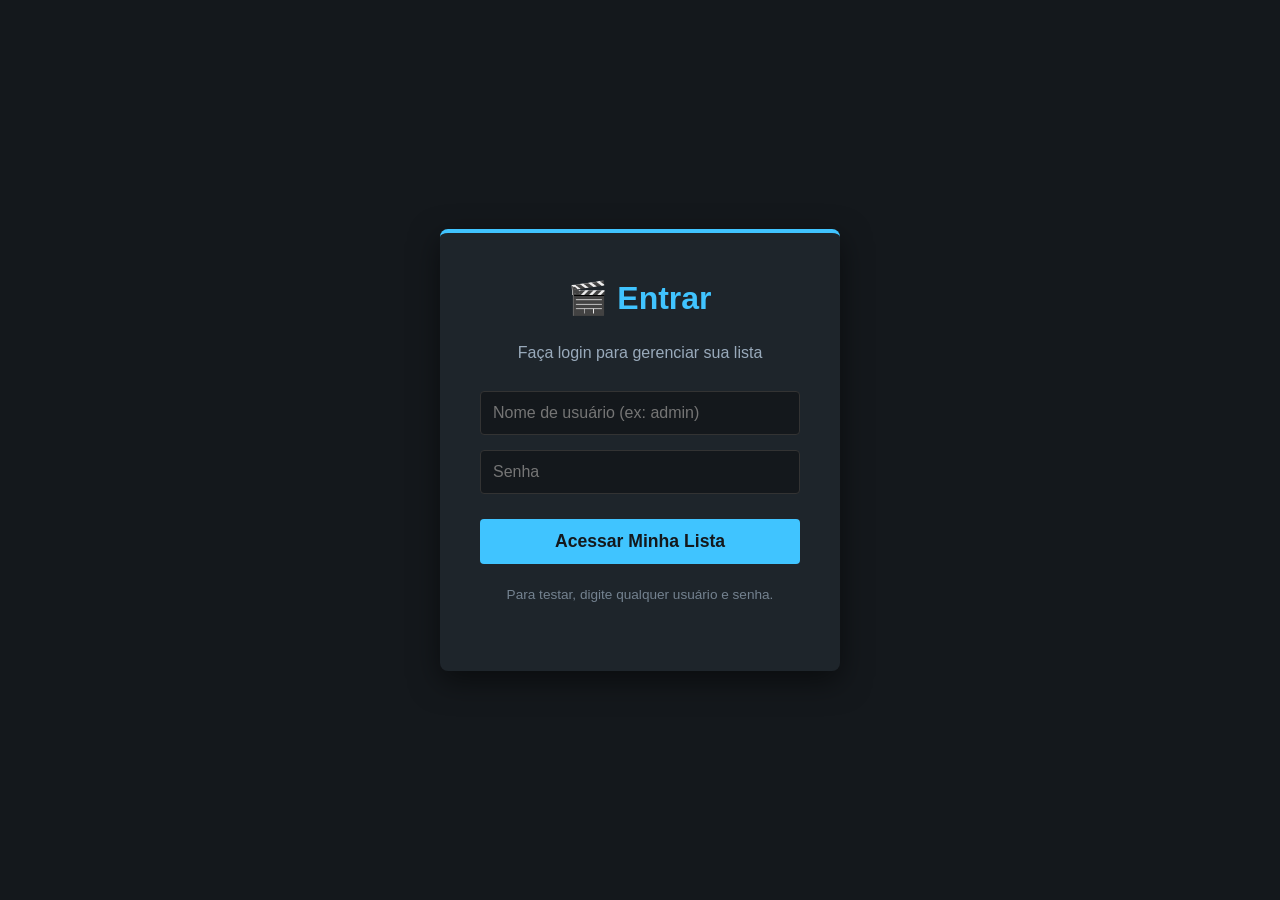
==== login.html @ 2e8a7b75 "login" ====
<!DOCTYPE html>
<html lang="pt-BR">
<head>
    <meta charset="UTF-8">
    <meta name="viewport" content="width=device-width, initial-scale=1.0">
    <title>Login - Minha Lista de Filmes</title>
    <link rel="stylesheet" href="style.css">
    <link rel="icon" type="image/x-icon" href="favicon_io.zip">
</head>
<body class="login-body">
    <div class="login-container">
        <div class="login-box">
            <h1>🎬 Entrar</h1>
            <p>Faça login para gerenciar sua lista</p>
            
            <form id="login-form">
                <input type="text" id="username" placeholder="Nome de usuário (ex: admin)" required>
                <input type="password" id="password" placeholder="Senha" required>
                <button type="submit">Acessar Minha Lista</button>
            </form>
            
            <p class="login-footer">Para testar, digite qualquer usuário e senha.</p>
        </div>
    </div>

    <script>
        // Script simples para gerenciar o login falso
        document.getElementById('login-form').addEventListener('submit', function(e) {
            e.preventDefault();
            const username = document.getElementById('username').value;
            
            // Salva no navegador que o usuário está logado
            localStorage.setItem('letterboxd_user', username);
            
            // Redireciona para o site principal de filmes
            window.location.href = 'index.html';
        });
    </script>
</body>
</html>
---- style.css ----
/* Paleta de Cores Inspirada no Letterboxd */
:root {
    --bg-primary: #14181c; /* Fundo escuro */
    --bg-secondary: #1e252b; /* Elementos mais claros (cards) */
    --text-primary: #f2f2f2; /* Texto claro */
    --text-secondary: #9ab; /* Texto secundário/cinza */
    --accent-color: #40c4ff; /* Azul vibrante */
    --star-color: #ff9000; /* Cor da estrela (laranja/amarelo) */
}

/* Reset básico e tipografia */
body {
    background-color: var(--bg-primary);
    color: var(--text-primary);
    font-family: -apple-system, BlinkMacSystemFont, "Segoe UI", Roboto, Helvetica, Arial, sans-serif, "Apple Color Emoji", "Segoe UI Emoji", "Segoe UI Symbol";
    margin: 0;
    padding: 0;
    line-height: 1.6;
}

main {
    max-width: 1200px;
    margin: 20px auto;
    padding: 0 20px;
}

/* Cabeçalho */
header {
    background-color: var(--bg-secondary);
    padding: 20px 0;
    text-align: center;
    border-bottom: 2px solid var(--accent-color);
}

header h1 {
    margin: 0 0 5px 0;
    font-size: 2.5em;
    color: var(--accent-color);
}

header p {
    color: var(--text-secondary);
    font-size: 1.1em;
}

/* Formulário de Adição */
#add-movie {
    background-color: var(--bg-secondary);
    padding: 20px;
    border-radius: 8px;
    margin-bottom: 30px;
}

#add-movie h2 {
    color: var(--text-primary);
    border-bottom: 1px solid var(--text-secondary);
    padding-bottom: 10px;
    margin-top: 0;
}

#movie-form input[type="text"],
#movie-form select,
#movie-form textarea {
    width: 100%;
    padding: 10px;
    margin-bottom: 10px;
    background-color: var(--bg-primary);
    border: 1px solid #333;
    color: var(--text-primary);
    border-radius: 4px;
    box-sizing: border-box;
}

#movie-form textarea {
    resize: vertical;
    min-height: 80px;
}

#movie-form button {
    background-color: var(--accent-color);
    color: var(--bg-primary);
    border: none;
    padding: 10px 15px;
    border-radius: 4px;
    cursor: pointer;
    font-size: 1.1em;
    font-weight: bold;
    transition: background-color 0.3s;
}

#movie-form button:hover {
    background-color: #00b0ff;
}

/* Estilos de Abas */
.tabs {
    display: flex;
    justify-content: center;
    margin: 30px 0;
    border-bottom: 2px solid #333;
}

.tab-button {
    background: none;
    border: none;
    color: var(--text-secondary);
    padding: 10px 20px;
    cursor: pointer;
    font-size: 1.2em;
    transition: color 0.3s, border-bottom 0.3s;
}

.tab-button:hover {
    color: var(--text-primary);
}

.tab-button.active {
    color: var(--accent-color);
    border-bottom: 3px solid var(--accent-color);
    font-weight: bold;
}

.tab-content {
    display: none;
}

.tab-content.active {
    display: block;
}

/* Grid de Filmes (Assistidos) */
.movie-grid {
    display: grid;
    grid-template-columns: repeat(auto-fill, minmax(200px, 1fr));
    gap: 20px;
    padding-top: 20px;
}

/* Card do Filme */
.movie-card {
    background-color: var(--bg-secondary);
    border-radius: 8px;
    overflow: hidden;
    box-shadow: 0 4px 8px rgba(0, 0, 0, 0.4);
    position: relative;
    transition: transform 0.3s;
}

.movie-card:hover {
    transform: translateY(-5px);
    box-shadow: 0 8px 16px rgba(0, 0, 0, 0.6);
}

.movie-poster {
    width: 100%;
    height: 300px;
    object-fit: cover;
    display: block;
}

.movie-info {
    padding: 15px;
}

.movie-info h3 {
    margin-top: 0;
    margin-bottom: 5px;
    font-size: 1.2em;
    white-space: nowrap;
    overflow: hidden;
    text-overflow: ellipsis;
}

.movie-rating {
    color: var(--star-color);
    margin-bottom: 10px;
    font-size: 1.1em;
}

.movie-rating i.fa-star, .movie-rating i.fa-star-half-alt {
    color: var(--star-color);
}

.movie-review {
    font-size: 0.9em;
    color: var(--text-secondary);
    font-style: italic;
    margin-bottom: 0;
}

/* Ações do Card (Editar/Remover) */
.movie-actions {
    position: absolute;
    top: 5px;
    right: 5px;
    opacity: 0;
    transition: opacity 0.3s;
}

.movie-card:hover .movie-actions {
    opacity: 1;
}

.action-btn {
    background: rgba(0, 0, 0, 0.7);
    color: var(--text-primary);
    border: none;
    padding: 5px 8px;
    margin-left: 5px;
    border-radius: 4px;
    cursor: pointer;
    font-size: 0.8em;
    transition: background-color 0.3s;
}

.action-btn.edit-btn:hover {
    background-color: var(--accent-color);
}

.action-btn.delete-btn:hover {
    background-color: #e53935;
}

/* Estilo para formulário de edição */
.edit-form {
    padding: 15px 0 0 0;
    margin-top: 10px;
    border-top: 1px solid #333;
}

.edit-form select, .edit-form textarea, .edit-form button {
    width: 100%;
    margin-bottom: 10px;
    padding: 8px;
    box-sizing: border-box;
    background-color: var(--bg-primary);
    border: 1px solid #444;
    color: var(--text-primary);
    border-radius: 4px;
}

.edit-form button {
    background-color: var(--accent-color);
    font-weight: bold;
    cursor: pointer;
}

/* Watchlist Item Styling */
.watchlist-item {
    display: flex;
    align-items: center;
    background-color: var(--bg-secondary);
    padding: 10px;
    margin-bottom: 8px;
    border-radius: 4px;
    position: relative;
    transition: background-color 0.2s;
}

.watchlist-item:hover {
    background-color: #2c343a;
}

.watchlist-item-title {
    flex-grow: 1;
    font-size: 1.1em;
    margin-left: 10px;
}

.watchlist-poster {
    width: 50px;
    height: 75px;
    object-fit: cover;
    border-radius: 2px;
}

.watchlist-item .action-btn {
    margin-left: 10px;
}

/* Footer */
footer {
    text-align: center;
    padding: 20px 0;
    margin-top: 40px;
    border-top: 1px solid #333;
    color: var(--text-secondary);
}

/* Responsividade */
@media (max-width: 600px) {
    .movie-grid {
        grid-template-columns: 1fr;
    }
}
/* ========= ESTILOS DO MODAL DE DETALHE ========= */

.modal-overlay {
    display: none; /* Começa escondido */
    position: fixed; /* Cobre a tela inteira */
    top: 0;
    left: 0;
    width: 100%;
    height: 100%;
    background-color: rgba(0, 0, 0, 0.85); /* Fundo escuro */
    z-index: 1000;
    justify-content: center;
    align-items: center;
}

/* Classe 'active' que o JS vai usar para mostrar o modal */
.modal-overlay.active {
    display: flex;
}

.modal-content {
    background-color: var(--bg-secondary);
    padding: 30px;
    border-radius: 8px;
    box-shadow: 0 10px 30px rgba(0, 0, 0, 0.5);
    position: relative;
    
    /* Layout Lado a Lado (Banner + Review) */
    display: flex;
    gap: 25px;

    /* Tamanho do Modal */
    max-width: 900px;
    width: 90%;
    max-height: 80vh;
    overflow-y: auto;
}

.modal-close-btn {
    position: absolute;
    top: 10px;
    right: 15px;
    background: none;
    border: none;
    color: var(--text-secondary);
    font-size: 2.5em;
    cursor: pointer;
    line-height: 1;
}
.modal-close-btn:hover {
    color: var(--text-primary);
}

/* O "Banner" Aumentado */
.modal-poster img {
    width: 300px; /* Largura fixa para o banner */
    height: auto;
    border-radius: 8px;
}

/* Os Detalhes ao Lado */
.modal-details {
    flex: 1; /* Ocupa o espaço restante */
}

.modal-details h2 {
    margin-top: 0;
    color: var(--accent-color);
    font-size: 2.2em;
}

.modal-details #modal-rating {
    font-size: 1.3em; /* Estrelas maiores */
    margin-bottom: 20px;
}

.modal-details #modal-review {
    font-size: 1.1em;
    color: var(--text-primary);
    line-height: 1.7;
    white-space: pre-wrap; /* Preserva quebras de linha no review */
}


/* Responsividade do Modal */
@media (max-width: 768px) {
    .modal-content {
        flex-direction: column; /* Empilha em telas pequenas */
        max-height: 90vh;
    }
    .modal-poster img {
        width: 100%;
        max-width: 250px; /* Limita o poster no modo coluna */
        margin: 0 auto; /* Centraliza */
    }
    .modal-details h2 {
        font-size: 1.8em;
    }
}

/* === Alteração no CSS existente === */
/* Isso faz o card parecer clicável, como você pediu (o "link") */
.movie-card .movie-poster,
.movie-card .movie-info h3,
.movie-card .movie-info .movie-rating {
    cursor: pointer;
}
/* ================= TELA DE LOGIN ================= */
.login-body {
    display: flex;
    justify-content: center;
    align-items: center;
    height: 100vh;
    background-color: var(--bg-primary);
    margin: 0;
}

.login-container {
    width: 100%;
    max-width: 400px;
    padding: 20px;
}

.login-box {
    background-color: var(--bg-secondary);
    padding: 40px;
    border-radius: 8px;
    box-shadow: 0 10px 30px rgba(0, 0, 0, 0.5);
    text-align: center;
    border-top: 4px solid var(--accent-color);
}

.login-box h1 {
    color: var(--accent-color);
    margin-top: 0;
    font-size: 2em;
    margin-bottom: 5px;
}

.login-box p {
    color: var(--text-secondary);
    margin-bottom: 25px;
}

.login-box form {
    display: flex;
    flex-direction: column;
    gap: 15px;
}

.login-box input {
    padding: 12px;
    background-color: var(--bg-primary);
    border: 1px solid #333;
    color: var(--text-primary);
    border-radius: 4px;
    font-size: 1em;
    outline: none;
}

.login-box input:focus {
    border-color: var(--accent-color);
}

.login-box button {
    background-color: var(--accent-color);
    color: var(--bg-primary);
    border: none;
    padding: 12px;
    border-radius: 4px;
    cursor: pointer;
    font-size: 1.1em;
    font-weight: bold;
    transition: background-color 0.3s;
    margin-top: 10px;
}

.login-box button:hover {
    background-color: #00b0ff;
}

.login-footer {
    margin-top: 20px;
    font-size: 0.85em;
    color: var(--text-secondary);
    opacity: 0.7;
}

/* Estilo para o botão de sair no Header do index.html */
.logout-btn {
    position: absolute;
    top: 20px;
    right: 20px;
    background: var(--bg-primary);
    color: var(--text-primary);
    border: 1px solid #333;
    padding: 8px 15px;
    border-radius: 4px;
    cursor: pointer;
    transition: 0.3s;
}

.logout-btn:hover {
    background: #e53935; /* Fica vermelho ao passar o mouse */
    border-color: #e53935;
}
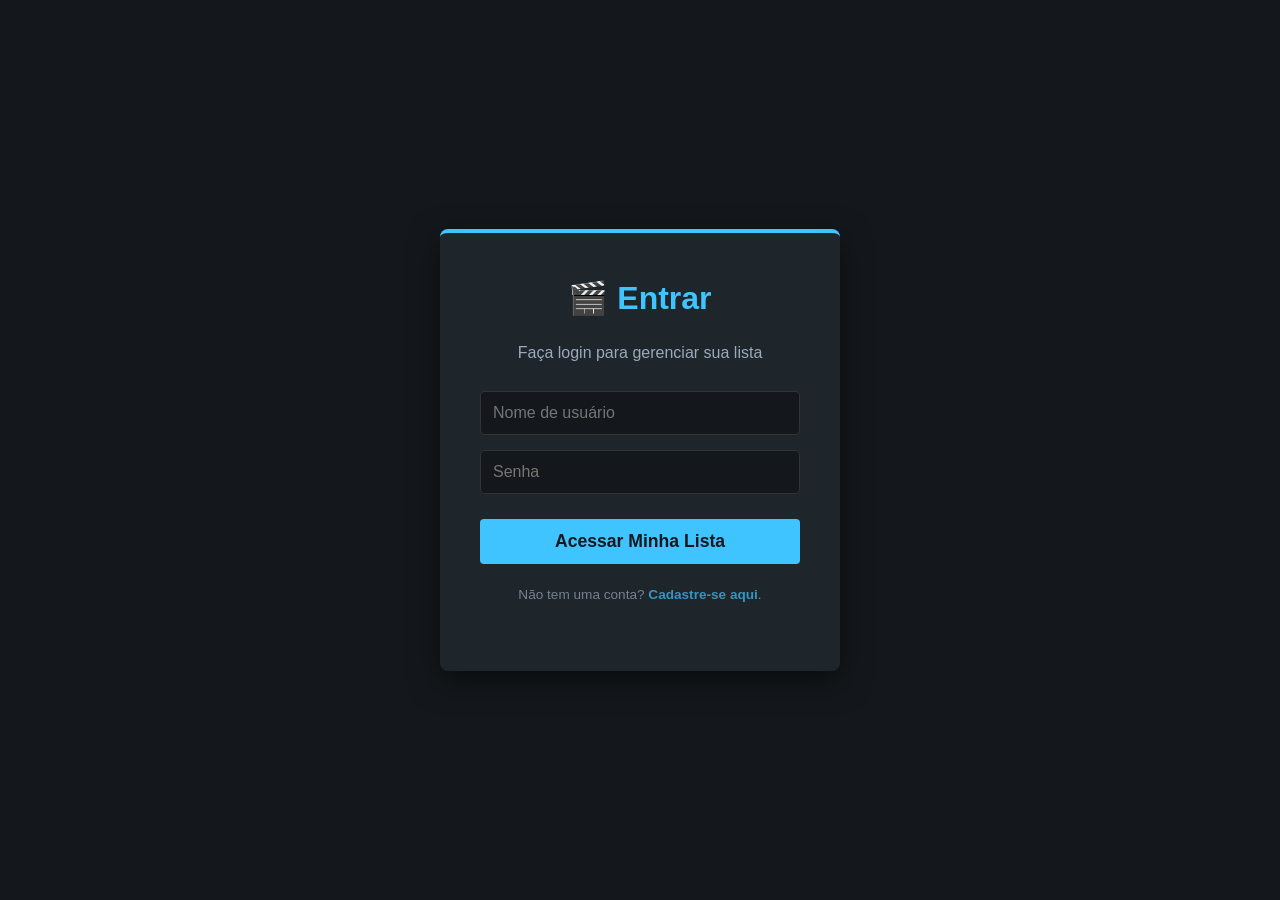
==== commit 6771e44c: "tudo pronto" ====
--- a/login.html
+++ b/login.html
@@ -5,7 +5,7 @@
     <meta name="viewport" content="width=device-width, initial-scale=1.0">
     <title>Login - Minha Lista de Filmes</title>
     <link rel="stylesheet" href="style.css">
-    <link rel="icon" type="image/x-icon" href="favicon_io.zip">
+    <link rel="icon" type="image/x-icon" href="https://a.ltrbxd.com/logos/letterboxd-decal-dots-pos-rgb.svg">
 </head>
 <body class="login-body">
     <div class="login-container">
@@ -14,25 +14,45 @@
             <p>Faça login para gerenciar sua lista</p>
             
             <form id="login-form">
-                <input type="text" id="username" placeholder="Nome de usuário (ex: admin)" required>
+                <input type="text" id="username" placeholder="Nome de usuário" required>
                 <input type="password" id="password" placeholder="Senha" required>
                 <button type="submit">Acessar Minha Lista</button>
             </form>
             
-            <p class="login-footer">Para testar, digite qualquer usuário e senha.</p>
+            <p class="login-footer" style="margin-top: 20px;">
+                Não tem uma conta? <a href="cadastro.html" style="color: var(--accent-color); text-decoration: none; font-weight: bold;">Cadastre-se aqui</a>.
+            </p>
         </div>
     </div>
 
     <script>
-        // Script simples para gerenciar o login falso
         document.getElementById('login-form').addEventListener('submit', function(e) {
             e.preventDefault();
-            const username = document.getElementById('username').value;
             
-            // Salva no navegador que o usuário está logado
+            const username = document.getElementById('username').value.trim();
+            const password = document.getElementById('password').value;
+            
+            // 1. Puxa os usuários cadastrados
+            let users = JSON.parse(localStorage.getItem('letterboxd_users_db')) || [];
+            
+            // 2. Procura o usuário específico
+            const foundUser = users.find(u => u.username === username);
+            
+            // 3. Validações
+            if (!foundUser) {
+                alert('Usuário não encontrado. Verifique o nome ou cadastre-se!');
+                return;
+            }
+            
+            if (foundUser.password !== password) {
+                alert('Senha incorreta! Tente novamente.');
+                return;
+            }
+            
+            // 4. Se deu tudo certo, cria a "sessão" (salva quem está logado)
             localStorage.setItem('letterboxd_user', username);
             
-            // Redireciona para o site principal de filmes
+            // 5. Redireciona para o site principal
             window.location.href = 'index.html';
         });
     </script>
--- a/style.css
+++ b/style.css
@@ -481,11 +481,10 @@
     opacity: 0.7;
 }
 
-/* Estilo para o botão de sair no Header do index.html */
+
+/* Estilo para o botão de sair */
 .logout-btn {
-    position: absolute;
-    top: 20px;
-    right: 20px;
+    /* Tiramos o position absolute daqui! */
     background: var(--bg-primary);
     color: var(--text-primary);
     border: 1px solid #333;
@@ -493,9 +492,93 @@
     border-radius: 4px;
     cursor: pointer;
     transition: 0.3s;
+    /* Alinhamento do ícone: */
+    display: flex;
+    align-items: center;
+    gap: 5px;
+    font-size: 0.9em;
 }
 
 .logout-btn:hover {
     background: #e53935; /* Fica vermelho ao passar o mouse */
     border-color: #e53935;
+}
+/* ================= CAIXA DE BUSCA DO TMDB ================= */
+.tmdb-results-container {
+    position: absolute;
+    top: 100%;
+    left: 0;
+    right: 0;
+    background-color: var(--bg-secondary);
+    border: 1px solid #444;
+    border-radius: 4px;
+    max-height: 250px;
+    overflow-y: auto;
+    z-index: 1000;
+    display: none; /* Começa escondida */
+    box-shadow: 0 4px 12px rgba(0, 0, 0, 0.5);
+}
+
+.tmdb-result-item {
+    display: flex;
+    align-items: center;
+    padding: 10px;
+    cursor: pointer;
+    border-bottom: 1px solid #333;
+    transition: background-color 0.2s;
+}
+
+.tmdb-result-item:last-child {
+    border-bottom: none;
+}
+
+.tmdb-result-item:hover {
+    background-color: #2c343a;
+}
+
+.tmdb-result-poster {
+    width: 40px;
+    height: 60px;
+    object-fit: cover;
+    margin-right: 15px;
+    border-radius: 2px;
+}
+
+.tmdb-result-info h4 {
+    margin: 0 0 5px 0;
+    color: var(--text-primary);
+    font-size: 1em;
+}
+
+.tmdb-result-info p {
+    margin: 0;
+    color: var(--text-secondary);
+    font-size: 0.85em;
+}
+
+/* Deixa o campo de URL com cara de bloqueado (readonly) */
+#movie-poster-url[readonly] {
+    background-color: #1a1a1a;
+    color: var(--text-secondary);
+    cursor: not-allowed;
+}
+/* ================= BOTÃO DE PERFIL ================= */
+.profile-btn {
+    background: var(--bg-primary);
+    color: var(--accent-color);
+    border: 1px solid var(--accent-color);
+    padding: 8px 15px;
+    border-radius: 4px;
+    cursor: pointer;
+    transition: 0.3s;
+    text-decoration: none;
+    font-size: 0.9em;
+    display: flex;
+    align-items: center;
+    gap: 5px;
+}
+
+.profile-btn:hover {
+    background: var(--accent-color);
+    color: var(--bg-primary);
 }
